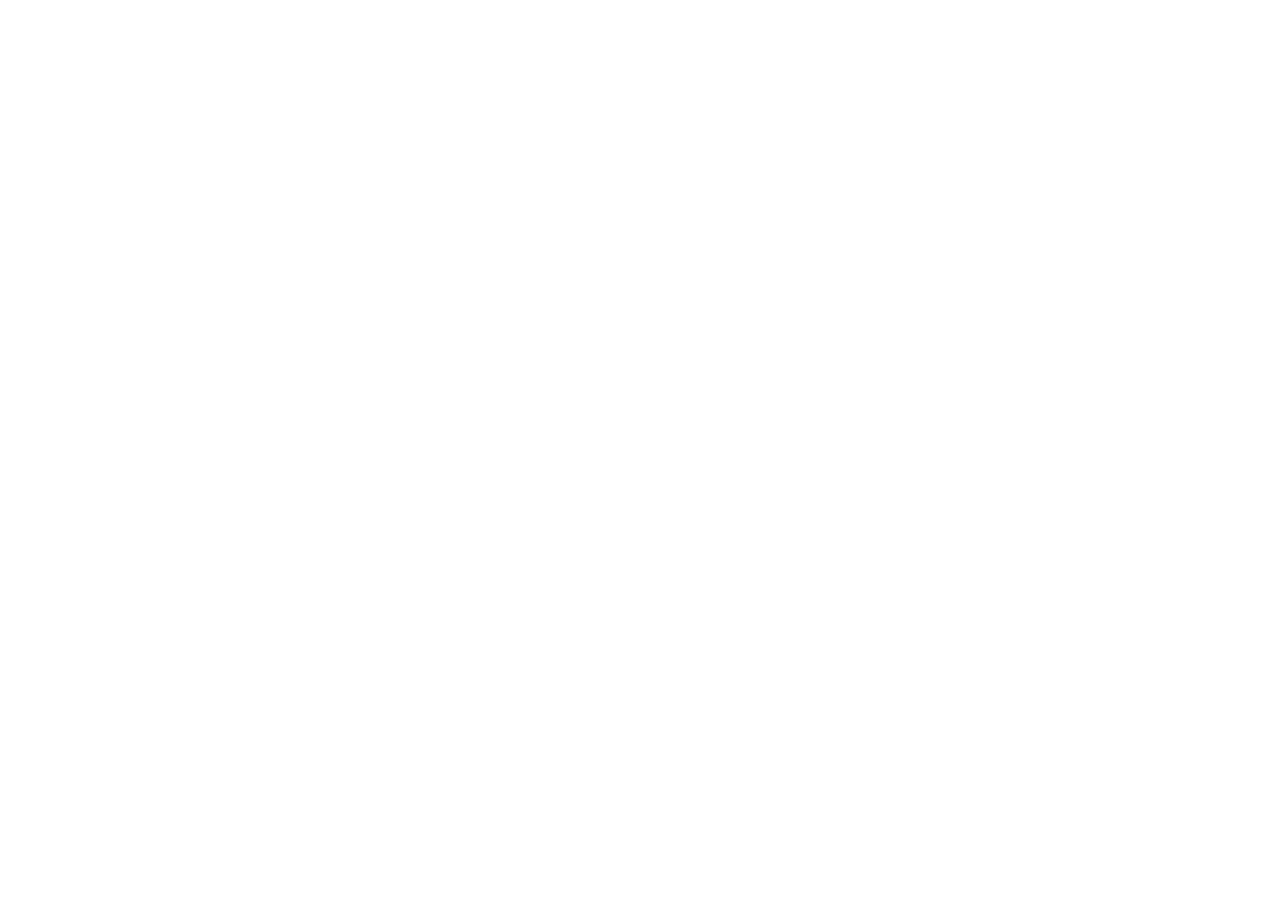
==== darkMode/index.html @ c07dd2af "projeto Dark e Light" ====
<!DOCTYPE html>
<html lang="pt-br">
<head>
    <meta charset="UTF-8">
    <meta name="viewport" content="width=device-width, initial-scale=1.0">
    <link rel="stylesheet" href="src/style/style.css">
    <title>Dark e Light</title>
</head>
<body>
    
    <script src="src/js/script.js"></script>
</body>
</html>
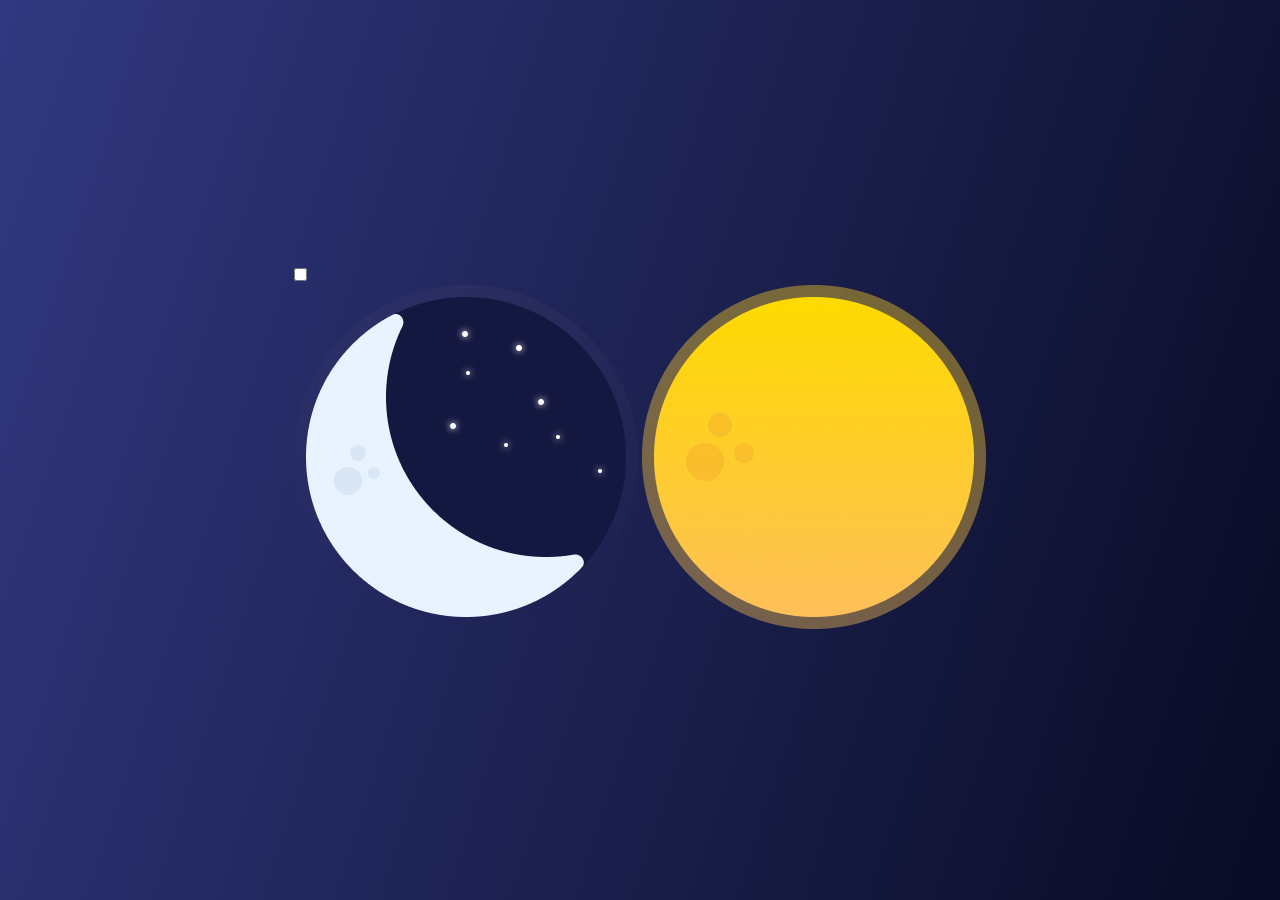
==== commit 12b248a0: "html e img" ====
--- a/darkMode/index.html
+++ b/darkMode/index.html
@@ -7,6 +7,22 @@
     <title>Dark e Light</title>
 </head>
 <body>
+
+    <div class="container">
+        <input type="checkbox" id="switch">
+
+        <div class="bg-fill"></div>
+
+        <div class="switch-btn">
+            <label for="switch">
+                <div class="icons">
+                    <img src="src/img/moon-icon.png" alt="moon">
+                    <img src="src/img/sun-icon.png" alt="sun">
+                </div>
+            </label>
+        </div>
+        
+    </div>
     
     <script src="src/js/script.js"></script>
 </body>
--- a/darkMode/src/style/style.css
+++ b/darkMode/src/style/style.css
@@ -0,0 +1,18 @@
+* {
+    margin: 0;
+    padding: 0;
+}
+
+body {
+    width: 100vw;
+    height: 100vh;
+    display: flex;
+    align-items: center;
+    justify-content: center;
+    background: linear-gradient(108deg, #313880 0%, #080b23 100%);
+    position: relative;
+}
+
+h4 {
+    color: #17193f;
+}